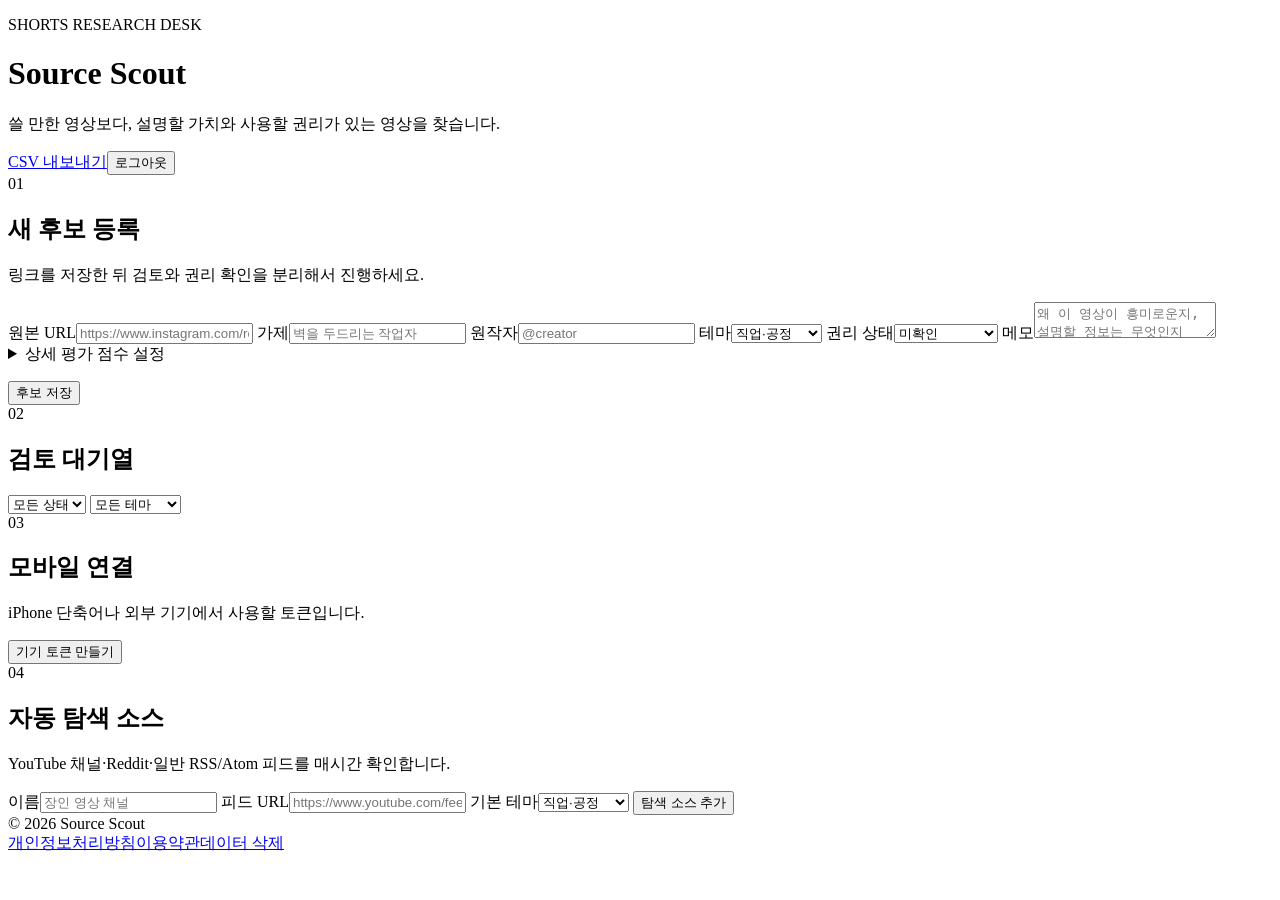
==== source-scout/static/index.html @ f19fd767 "Add Meta review policy and submission materials" ====
<!doctype html>
<html lang="ko">
<head>
  <meta charset="utf-8">
  <meta name="viewport" content="width=device-width, initial-scale=1">
  <meta name="theme-color" content="#1d5a48">
  <link rel="manifest" href="/manifest.webmanifest">
  <title>Source Scout</title>
  <link rel="stylesheet" href="/styles.css">
</head>
<body>
  <header class="hero">
    <div>
      <p class="eyebrow">SHORTS RESEARCH DESK</p>
      <h1>Source Scout</h1>
      <p>쓸 만한 영상보다, 설명할 가치와 사용할 권리가 있는 영상을 찾습니다.</p>
    </div>
    <div class="hero-actions"><button class="button secondary" id="install-app" type="button" hidden>앱 설치</button><a class="button secondary" href="/api/export.csv">CSV 내보내기</a><button class="button logout" id="logout" type="button">로그아웃</button></div>
  </header>

  <main>
    <section class="stats" id="stats"></section>

    <section class="panel">
      <div class="section-title">
        <div><span>01</span><h2>새 후보 등록</h2></div>
        <p>링크를 저장한 뒤 검토와 권리 확인을 분리해서 진행하세요.</p>
      </div>
      <form id="candidate-form">
        <div class="form-grid">
          <label class="wide">원본 URL<input name="url" type="url" required placeholder="https://www.instagram.com/reel/..."></label>
          <label>가제<input name="title" required placeholder="벽을 두드리는 작업자"></label>
          <label>원작자<input name="creator" placeholder="@creator"></label>
          <label>테마<select name="theme"><option>직업·공정</option><option>진위 검증</option><option>감동 스토리</option><option>동물</option><option>과학·원리</option><option>기타</option></select></label>
          <label>권리 상태<select name="rights_status"><option value="unknown">미확인</option><option value="contact_needed">연락 필요</option><option value="requested">허락 요청함</option><option value="permitted">사용 허락</option><option value="licensed">라이선스</option><option value="public_domain">퍼블릭 도메인</option></select></label>
          <label class="wide">메모<textarea name="notes" placeholder="왜 이 영상이 흥미로운지, 설명할 정보는 무엇인지"></textarea></label>
        </div>
        <details>
          <summary>상세 평가 점수 설정</summary>
          <div class="score-grid">
            <label>첫 장면 집중도<input name="hook_score" type="range" min="1" max="5" value="3"><output>3</output></label>
            <label>설명 가능성<input name="explainability_score" type="range" min="1" max="5" value="3"><output>3</output></label>
            <label>한국 시청자 신선도<input name="novelty_score" type="range" min="1" max="5" value="3"><output>3</output></label>
            <label>편집 적합성<input name="editability_score" type="range" min="1" max="5" value="3"><output>3</output></label>
            <label>원작자 추적성<input name="traceability_score" type="range" min="1" max="5" value="3"><output>3</output></label>
            <label>권리·안전 위험도<input name="risk_score" type="range" min="1" max="5" value="3"><output>3</output></label>
          </div>
        </details>
        <div class="form-actions"><p id="form-message"></p><button class="button" type="submit">후보 저장</button></div>
      </form>
    </section>

    <section class="panel">
      <div class="section-title queue-heading">
        <div><span>02</span><h2>검토 대기열</h2></div>
        <div class="filters">
          <select id="status-filter"><option value="">모든 상태</option><option value="new">새 후보</option><option value="reviewing">검토 중</option><option value="permission_needed">허락 필요</option><option value="approved">승인</option><option value="rejected">제외</option></select>
          <select id="theme-filter"><option value="">모든 테마</option><option>직업·공정</option><option>진위 검증</option><option>감동 스토리</option><option>동물</option><option>과학·원리</option><option>기타</option></select>
        </div>
      </div>
      <div id="candidate-list" class="candidate-list"></div>
    </section>

    <section class="panel">
      <div class="section-title"><div><span>03</span><h2>모바일 연결</h2></div><p>iPhone 단축어나 외부 기기에서 사용할 토큰입니다.</p></div>
      <div class="token-actions"><button class="button" id="create-token" type="button">기기 토큰 만들기</button><code id="new-token" hidden></code></div>
      <div id="token-list" class="token-list"></div>
    </section>

    <section class="panel">
      <div class="section-title"><div><span>04</span><h2>자동 탐색 소스</h2></div><p>YouTube 채널·Reddit·일반 RSS/Atom 피드를 매시간 확인합니다.</p></div>
      <form id="source-form" class="source-form">
        <label>이름<input name="label" required placeholder="장인 영상 채널"></label>
        <label class="wide">피드 URL<input name="feed_url" type="url" required placeholder="https://www.youtube.com/feeds/videos.xml?channel_id=..."></label>
        <label>기본 테마<select name="theme"><option>직업·공정</option><option>진위 검증</option><option>감동 스토리</option><option>동물</option><option>과학·원리</option><option>기타</option></select></label>
        <button class="button" type="submit">탐색 소스 추가</button>
      </form>
      <div id="source-list" class="token-list"></div>
    </section>
  </main>
  <footer class="site-footer">
    <span>© 2026 Source Scout</span>
    <nav aria-label="정책 링크"><a href="/privacy">개인정보처리방침</a><a href="/terms">이용약관</a><a href="/data-deletion">데이터 삭제</a></nav>
  </footer>
  <template id="candidate-template">
    <article class="candidate">
      <img class="candidate-thumb" alt="" loading="lazy" hidden>
      <div class="score-ring"><strong></strong><small>/100</small></div>
      <div class="candidate-main">
        <div class="candidate-top"><div><span class="platform"></span><span class="theme"></span><h3></h3></div><a target="_blank" rel="noreferrer">원본 열기 ↗</a></div>
        <p class="meta"></p><p class="notes"></p>
        <div class="candidate-controls">
          <label>작업 상태<select class="status"></select></label>
          <label>권리 상태<select class="rights"></select></label>
          <button class="text-button analyze" type="button">자동 재분석</button>
          <button class="text-button delete" type="button">삭제</button>
        </div>
      </div>
    </article>
  </template>
  <script src="/app.js"></script>
</body>
</html>
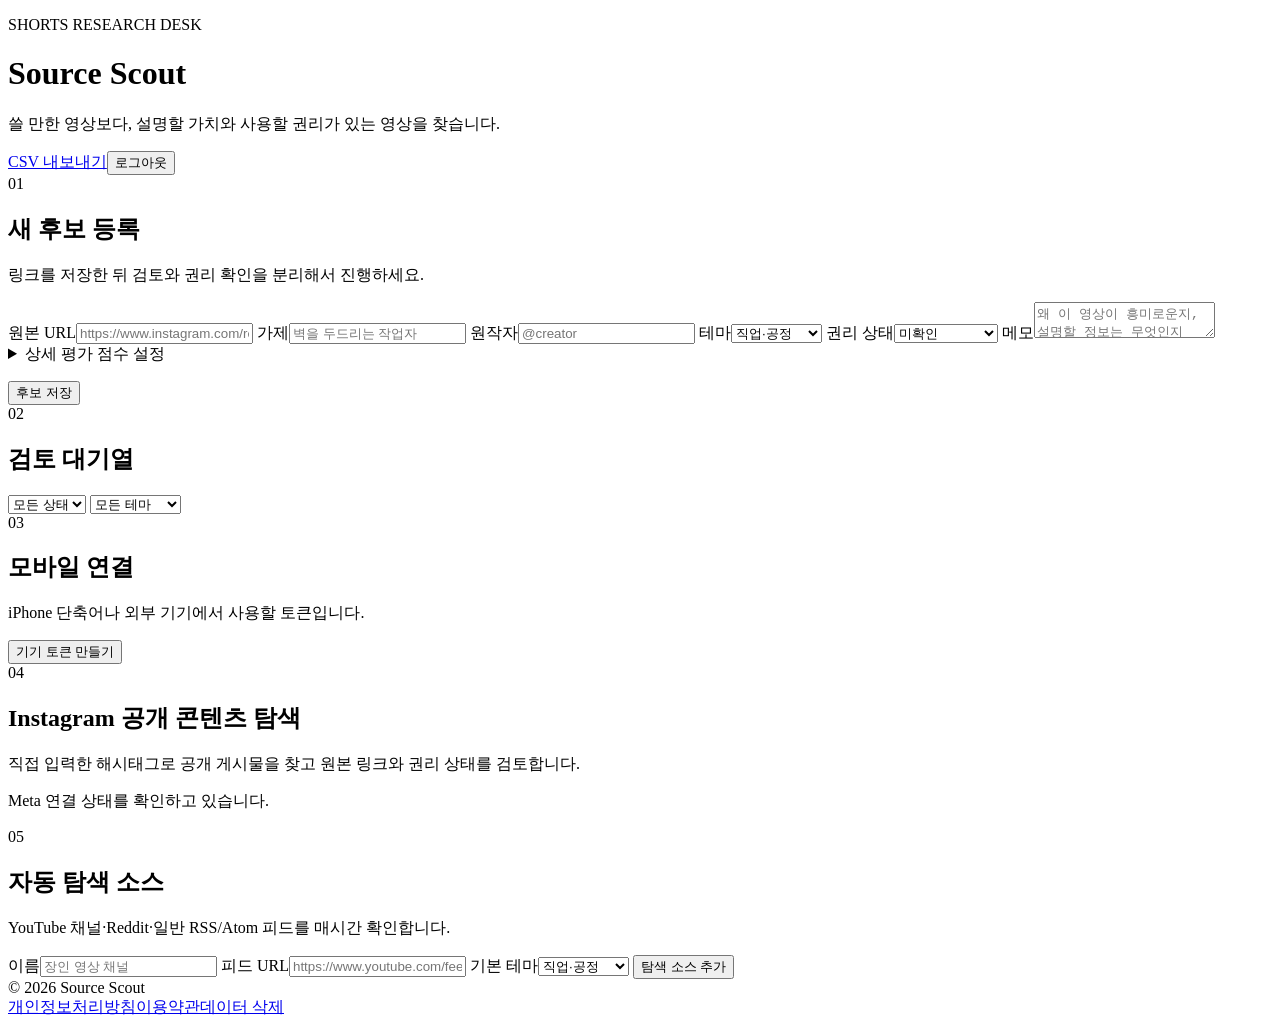
==== commit 24ba7014: "Implement Meta Instagram discovery workflow" ====
--- a/source-scout/static/index.html
+++ b/source-scout/static/index.html
@@ -68,7 +68,18 @@
     </section>
 
     <section class="panel">
-      <div class="section-title"><div><span>04</span><h2>자동 탐색 소스</h2></div><p>YouTube 채널·Reddit·일반 RSS/Atom 피드를 매시간 확인합니다.</p></div>
+      <div class="section-title"><div><span>04</span><h2>Instagram 공개 콘텐츠 탐색</h2></div><p>직접 입력한 해시태그로 공개 게시물을 찾고 원본 링크와 권리 상태를 검토합니다.</p></div>
+      <div class="meta-connection" id="meta-connection"><p class="muted">Meta 연결 상태를 확인하고 있습니다.</p></div>
+      <form id="instagram-search-form" class="instagram-search-form" hidden>
+        <label>해시태그<input name="hashtag" required maxlength="100" placeholder="woodworking" autocomplete="off"></label>
+        <button class="button" type="submit">공개 게시물 검색</button>
+      </form>
+      <div id="instagram-search-message" class="search-message"></div>
+      <div id="instagram-results" class="instagram-results"></div>
+    </section>
+
+    <section class="panel">
+      <div class="section-title"><div><span>05</span><h2>자동 탐색 소스</h2></div><p>YouTube 채널·Reddit·일반 RSS/Atom 피드를 매시간 확인합니다.</p></div>
       <form id="source-form" class="source-form">
         <label>이름<input name="label" required placeholder="장인 영상 채널"></label>
         <label class="wide">피드 URL<input name="feed_url" type="url" required placeholder="https://www.youtube.com/feeds/videos.xml?channel_id=..."></label>
@@ -98,6 +109,17 @@
       </div>
     </article>
   </template>
+  <template id="instagram-result-template">
+    <article class="instagram-result">
+      <img alt="" loading="lazy">
+      <div class="instagram-result-body">
+        <div class="instagram-result-meta"><strong class="instagram-creator"></strong><span class="instagram-type"></span></div>
+        <p class="instagram-caption"></p>
+        <small class="instagram-engagement"></small>
+        <div class="instagram-result-actions"><a target="_blank" rel="noreferrer">Instagram 원본 열기 ↗</a><button class="button save-instagram-result" type="button">후보로 저장</button></div>
+      </div>
+    </article>
+  </template>
   <script src="/app.js"></script>
 </body>
 </html>
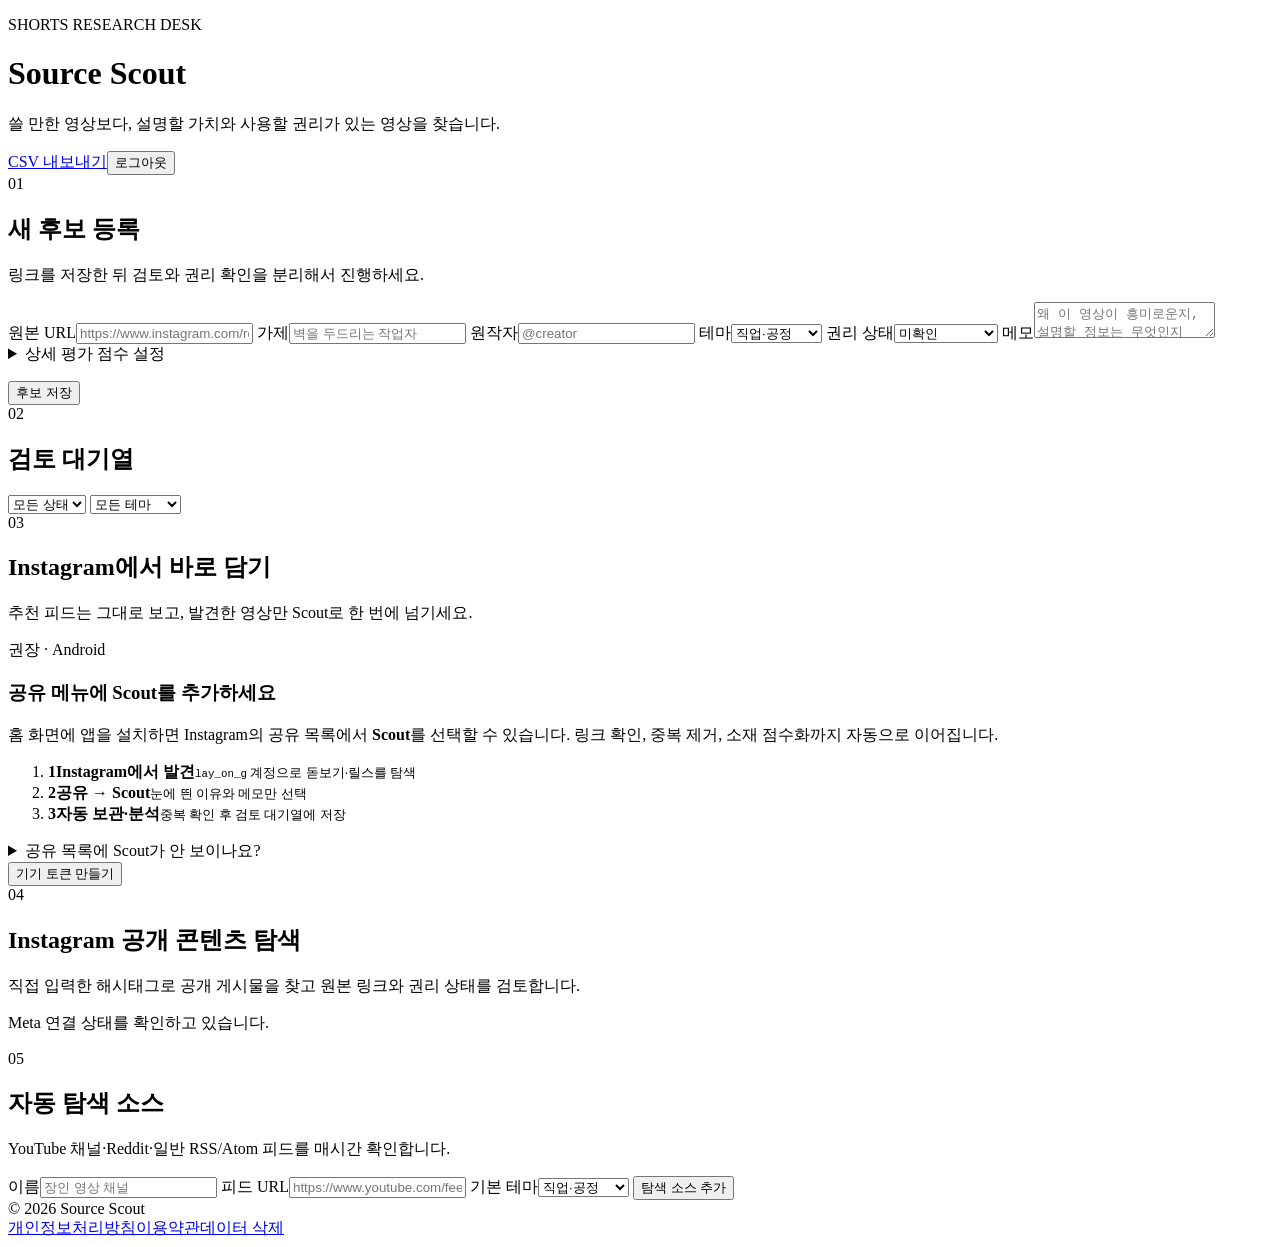
==== commit a194edb2: "Build mobile Instagram capture flow" ====
--- a/source-scout/static/index.html
+++ b/source-scout/static/index.html
@@ -62,7 +62,12 @@
     </section>
 
     <section class="panel">
-      <div class="section-title"><div><span>03</span><h2>모바일 연결</h2></div><p>iPhone 단축어나 외부 기기에서 사용할 토큰입니다.</p></div>
+      <div class="section-title"><div><span>03</span><h2>Instagram에서 바로 담기</h2></div><p>추천 피드는 그대로 보고, 발견한 영상만 Scout로 한 번에 넘기세요.</p></div>
+      <div class="mobile-share-guide">
+        <div class="guide-copy"><span class="guide-badge">권장 · Android</span><h3>공유 메뉴에 Scout를 추가하세요</h3><p>홈 화면에 앱을 설치하면 Instagram의 공유 목록에서 <strong>Scout</strong>를 선택할 수 있습니다. 링크 확인, 중복 제거, 소재 점수화까지 자동으로 이어집니다.</p><button class="button" id="install-app-guide" type="button" hidden>Scout 앱 설치</button></div>
+        <ol class="guide-steps"><li><b>1</b><span><strong>Instagram에서 발견</strong><small><code>lay_on_g</code> 계정으로 돋보기·릴스를 탐색</small></span></li><li><b>2</b><span><strong>공유 → Scout</strong><small>눈에 띈 이유와 메모만 선택</small></span></li><li><b>3</b><span><strong>자동 보관·분석</strong><small>중복 확인 후 검토 대기열에 저장</small></span></li></ol>
+      </div>
+      <details class="mobile-help"><summary>공유 목록에 Scout가 안 보이나요?</summary><p><strong>Android Chrome:</strong> 위 설치 버튼 또는 브라우저 메뉴의 ‘홈 화면에 추가’를 누른 뒤 Instagram을 다시 실행하세요.</p><p><strong>iPhone:</strong> 현재는 Instagram에서 ‘링크 복사’ 후 설치한 Scout를 열어 새 후보 등록에 붙여 넣는 방식이 가장 안정적입니다.</p><p>추천 피드는 Meta API가 제공하지 않으므로, 개인화 추천은 Instagram에서 보고 선별 이후 과정만 자동화합니다.</p></details>
       <div class="token-actions"><button class="button" id="create-token" type="button">기기 토큰 만들기</button><code id="new-token" hidden></code></div>
       <div id="token-list" class="token-list"></div>
     </section>
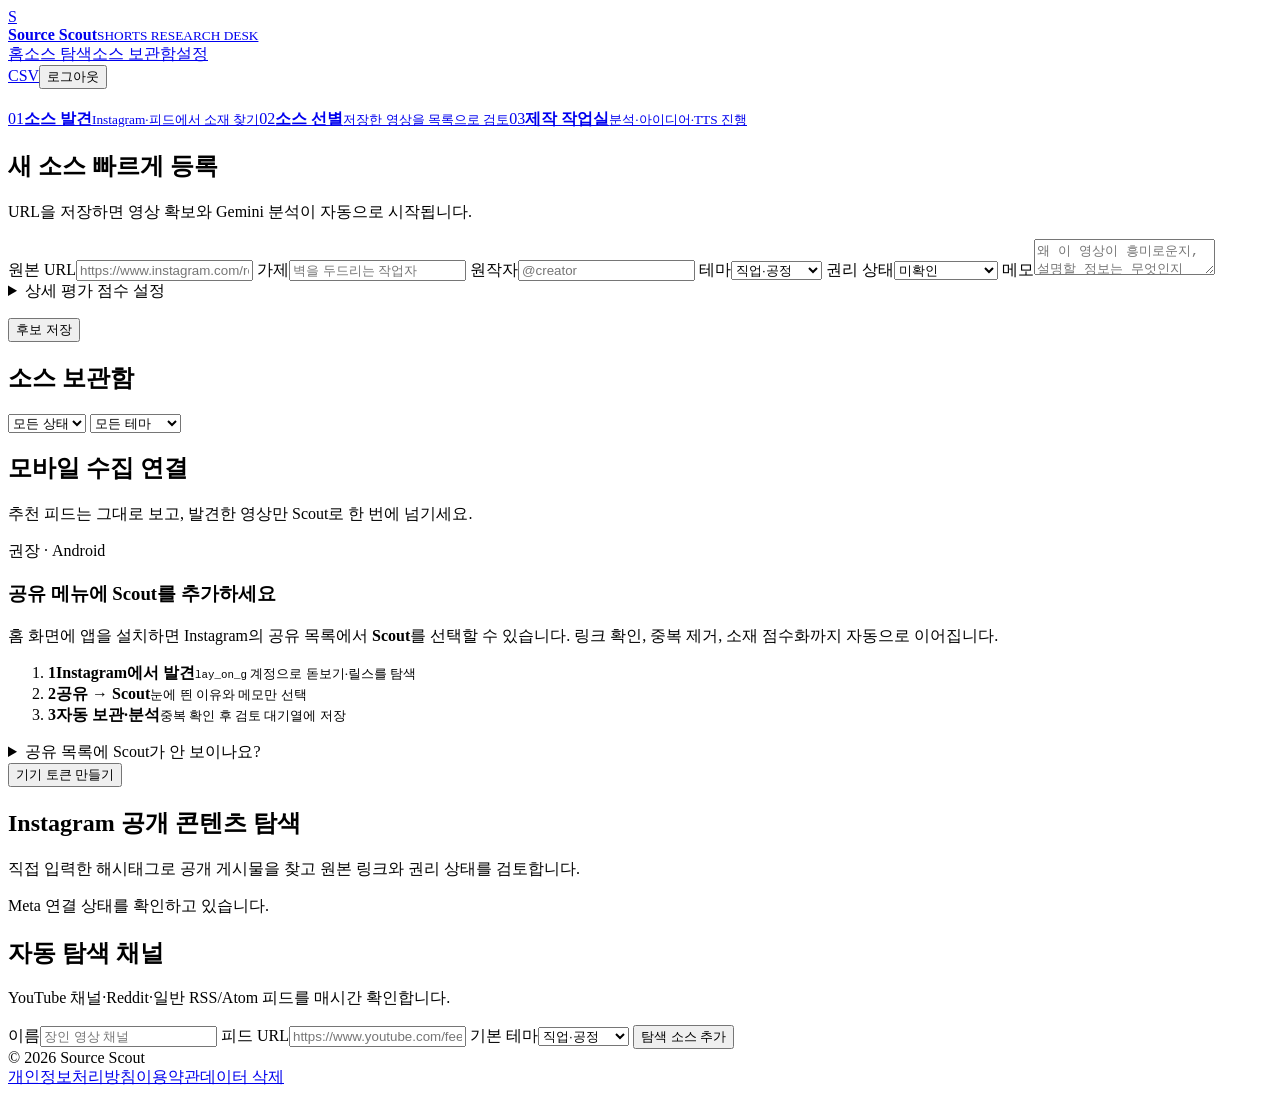
==== commit 2bc8f803: "Refactor dashboard into focused workflow pages" ====
--- a/source-scout/static/index.html
+++ b/source-scout/static/index.html
@@ -9,22 +9,21 @@
   <link rel="stylesheet" href="/styles.css">
 </head>
 <body>
-  <header class="hero">
-    <div>
-      <p class="eyebrow">SHORTS RESEARCH DESK</p>
-      <h1>Source Scout</h1>
-      <p>쓸 만한 영상보다, 설명할 가치와 사용할 권리가 있는 영상을 찾습니다.</p>
-    </div>
-    <div class="hero-actions"><button class="button secondary" id="install-app" type="button" hidden>앱 설치</button><a class="button secondary" href="/api/export.csv">CSV 내보내기</a><button class="button logout" id="logout" type="button">로그아웃</button></div>
+  <header class="app-header">
+    <a class="brand" href="/"><span>S</span><div><strong>Source Scout</strong><small>SHORTS RESEARCH DESK</small></div></a>
+    <nav class="primary-nav" aria-label="주요 메뉴"><a href="/" data-nav="home">홈</a><a href="/discover" data-nav="discover">소스 탐색</a><a href="/library" data-nav="library">소스 보관함</a><a href="/settings" data-nav="settings">설정</a></nav>
+    <div class="header-actions"><button class="button secondary" id="install-app" type="button" hidden>앱 설치</button><a class="text-link" href="/api/export.csv">CSV</a><button class="button logout" id="logout" type="button">로그아웃</button></div>
   </header>
 
   <main>
-    <section class="stats" id="stats"></section>
+    <section class="page-intro" data-pages="home,library,workspace,discover,settings"><p class="eyebrow" id="page-eyebrow"></p><h1 id="page-title"></h1><p id="page-description"></p></section>
+    <section class="workflow-links" data-pages="home"><a href="/discover"><span>01</span><strong>소스 발견</strong><small>Instagram·피드에서 소재 찾기</small></a><a href="/library"><span>02</span><strong>소스 선별</strong><small>저장한 영상을 목록으로 검토</small></a><a href="/library"><span>03</span><strong>제작 작업실</strong><small>분석·아이디어·TTS 진행</small></a></section>
+    <section class="stats" id="stats" data-pages="home,library"></section>
 
-    <section class="panel">
+    <section class="panel" data-pages="home">
       <div class="section-title">
-        <div><span>01</span><h2>새 후보 등록</h2></div>
-        <p>링크를 저장한 뒤 검토와 권리 확인을 분리해서 진행하세요.</p>
+        <div><h2>새 소스 빠르게 등록</h2></div>
+        <p>URL을 저장하면 영상 확보와 Gemini 분석이 자동으로 시작됩니다.</p>
       </div>
       <form id="candidate-form">
         <div class="form-grid">
@@ -50,9 +49,9 @@
       </form>
     </section>
 
-    <section class="panel">
+    <section class="panel candidate-panel" data-pages="library,workspace">
       <div class="section-title queue-heading">
-        <div><span>02</span><h2>검토 대기열</h2></div>
+        <div><a class="workspace-back" href="/library" hidden>← 보관함</a><h2 id="candidate-page-heading">소스 보관함</h2></div>
         <div class="filters">
           <select id="status-filter"><option value="">모든 상태</option><option value="new">새 후보</option><option value="reviewing">검토 중</option><option value="permission_needed">허락 필요</option><option value="approved">승인</option><option value="rejected">제외</option></select>
           <select id="theme-filter"><option value="">모든 테마</option><option>직업·공정</option><option>진위 검증</option><option>감동 스토리</option><option>동물</option><option>과학·원리</option><option>기타</option></select>
@@ -61,8 +60,8 @@
       <div id="candidate-list" class="candidate-list"></div>
     </section>
 
-    <section class="panel">
-      <div class="section-title"><div><span>03</span><h2>Instagram에서 바로 담기</h2></div><p>추천 피드는 그대로 보고, 발견한 영상만 Scout로 한 번에 넘기세요.</p></div>
+    <section class="panel" data-pages="settings">
+      <div class="section-title"><div><h2>모바일 수집 연결</h2></div><p>추천 피드는 그대로 보고, 발견한 영상만 Scout로 한 번에 넘기세요.</p></div>
       <div class="mobile-share-guide">
         <div class="guide-copy"><span class="guide-badge">권장 · Android</span><h3>공유 메뉴에 Scout를 추가하세요</h3><p>홈 화면에 앱을 설치하면 Instagram의 공유 목록에서 <strong>Scout</strong>를 선택할 수 있습니다. 링크 확인, 중복 제거, 소재 점수화까지 자동으로 이어집니다.</p><button class="button" id="install-app-guide" type="button" hidden>Scout 앱 설치</button></div>
         <ol class="guide-steps"><li><b>1</b><span><strong>Instagram에서 발견</strong><small><code>lay_on_g</code> 계정으로 돋보기·릴스를 탐색</small></span></li><li><b>2</b><span><strong>공유 → Scout</strong><small>눈에 띈 이유와 메모만 선택</small></span></li><li><b>3</b><span><strong>자동 보관·분석</strong><small>중복 확인 후 검토 대기열에 저장</small></span></li></ol>
@@ -72,8 +71,8 @@
       <div id="token-list" class="token-list"></div>
     </section>
 
-    <section class="panel">
-      <div class="section-title"><div><span>04</span><h2>Instagram 공개 콘텐츠 탐색</h2></div><p>직접 입력한 해시태그로 공개 게시물을 찾고 원본 링크와 권리 상태를 검토합니다.</p></div>
+    <section class="panel" data-pages="discover">
+      <div class="section-title"><div><h2>Instagram 공개 콘텐츠 탐색</h2></div><p>직접 입력한 해시태그로 공개 게시물을 찾고 원본 링크와 권리 상태를 검토합니다.</p></div>
       <div class="meta-connection" id="meta-connection"><p class="muted">Meta 연결 상태를 확인하고 있습니다.</p></div>
       <form id="instagram-search-form" class="instagram-search-form" hidden>
         <label>해시태그<input name="hashtag" required maxlength="100" placeholder="woodworking" autocomplete="off"></label>
@@ -83,8 +82,8 @@
       <div id="instagram-results" class="instagram-results"></div>
     </section>
 
-    <section class="panel">
-      <div class="section-title"><div><span>05</span><h2>자동 탐색 소스</h2></div><p>YouTube 채널·Reddit·일반 RSS/Atom 피드를 매시간 확인합니다.</p></div>
+    <section class="panel" data-pages="discover">
+      <div class="section-title"><div><h2>자동 탐색 채널</h2></div><p>YouTube 채널·Reddit·일반 RSS/Atom 피드를 매시간 확인합니다.</p></div>
       <form id="source-form" class="source-form">
         <label>이름<input name="label" required placeholder="장인 영상 채널"></label>
         <label class="wide">피드 URL<input name="feed_url" type="url" required placeholder="https://www.youtube.com/feeds/videos.xml?channel_id=..."></label>
@@ -105,6 +104,19 @@
       <div class="candidate-main">
         <div class="candidate-top"><div><span class="platform"></span><span class="theme"></span><h3></h3></div><a target="_blank" rel="noreferrer">원본 열기 ↗</a></div>
         <p class="meta"></p><p class="notes"></p>
+        <section class="video-ideas">
+          <div class="video-ideas-head"><div><strong>이 영상, 어떻게 풀까?</strong><small>영상과 음성을 Gemini가 관찰해 쇼츠 아이디어를 추천합니다.</small></div><span class="video-state">영상 없음</span></div>
+          <div class="video-upload-row"><button class="button fetch-video" type="button">URL에서 가져오기</button><label class="video-file-label">직접 영상 선택<input class="video-file" type="file" accept="video/mp4,video/quicktime,video/webm"></label><button class="button upload-video" type="button">업로드</button><button class="button analyze-video" type="button" hidden>아이디어 추천</button></div>
+          <details class="video-preview" hidden><summary>저장된 영상 미리보기</summary><div class="video-player-shell"><video class="candidate-video" controls playsinline preload="metadata"></video></div><div class="video-preview-foot"><small>추천 구간을 누르면 해당 시점부터 재생됩니다.</small><a class="button download-video" download>원본 다운로드</a></div></details>
+          <div class="video-progress" hidden><span></span><p></p></div>
+          <div class="idea-list"></div>
+        </section>
+        <section class="tts-workbench">
+          <div class="tts-head"><div><strong>대본을 목소리로 만들기</strong><small>확정한 대본을 개인 TTS 서버의 ‘목소리1’로 생성합니다.</small></div><span class="tts-state">대본 대기</span></div>
+          <label class="tts-script-label">TTS 대본<textarea class="tts-script" rows="5" maxlength="5000" placeholder="예: 처음엔 평범한 돌처럼 보이지만, 장인이 손을 대는 순간 완전히 달라집니다."></textarea></label>
+          <div class="tts-actions"><small class="tts-detail">문장 단위로 여러 음성 파일이 생성될 수 있습니다.</small><button class="button generate-tts" type="button">음성 생성</button></div>
+          <div class="tts-audio-list"></div>
+        </section>
         <div class="candidate-controls">
           <label>작업 상태<select class="status"></select></label>
           <label>권리 상태<select class="rights"></select></label>
@@ -112,6 +124,12 @@
           <button class="text-button delete" type="button">삭제</button>
         </div>
       </div>
+    </article>
+  </template>
+  <template id="library-candidate-template">
+    <article class="library-card">
+      <div class="library-thumb-wrap"><img class="library-thumb" alt="" loading="lazy"><span class="library-video-badge"></span></div>
+      <div class="library-card-body"><div class="library-card-top"><span class="platform"></span><span class="theme"></span><strong class="library-score"></strong></div><h3></h3><p class="library-meta"></p><div class="library-states"><span class="library-analysis-state"></span><span class="library-rights-state"></span></div><a class="button library-open">작업실 열기</a></div>
     </article>
   </template>
   <template id="instagram-result-template">
